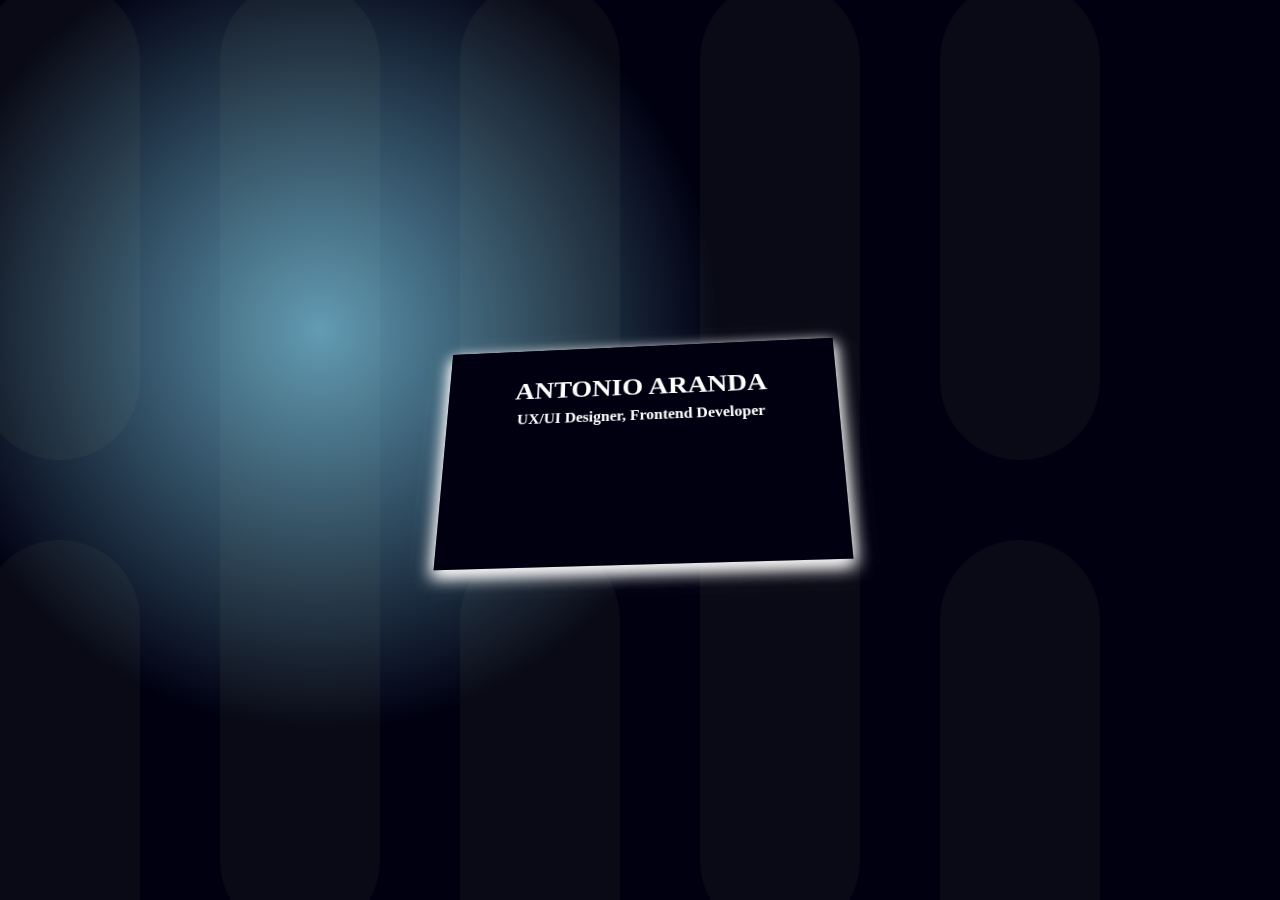
==== AH/index.html @ de72bd5c "Subo proyecto personal" ====
<!DOCTYPE html>
<html lang="en">
<head>
  <meta charset="UTF-8">
  <meta http-equiv="X-UA-Compatible" content="IE=edge">
  <meta name="viewport" content="width=device-width, initial-scale=1.0">
  <link rel="stylesheet" href="src/style.css">
  <title>Document</title>
</head>
<body>
  
  <div class="container">
    <div class="tl"></div>
    <div class="tc"></div>
    <div class="tr"></div>
    <div class="cl"></div>
    <div class="cc"></div>
    <div class="cr"></div>
    <div class="bl"></div>
    <div class="bc"></div>
    <div class="br"></div>
    <div class="hl" id="highlight"></div>
    <input id="check" type="checkbox"/>
    <label for="check"></label>
    <div class="card">
      <div class="front">
        <h2>Antonio Aranda</h2>
        <h4>UX/UI Designer, Frontend Developer</h4>
        <div class="links"><a href="#"><span class="fab fa-html5"></span></a><a href="#"><span class="fab fa-css3"></span></a><a href="#"><span class="fab fa-js"></span></a><a href="#"><span class="fab fa-bootstrap"></span></a><a href="#"><span class="fab fa-sass"></span></a><a href="#"><span class="fab fa-node-js"></span></a><a href="#"><span class="fab fa-git"></span></a><a href="#"><span class="fab fa-gulp"></span></a><a href="#"><span class="fab fa-php"></span></a><a href="#"><span class="fab fa-figma"></span></a></div>
      </div>
      <div class="back">
          <h1>GIT</h1>
          <p>May the --force be with you</p>
          <h1>PUSH</h1>
      </div>
    </div>
  </div>  
</body>
</html>
---- AH/src/style.css ----
@import url("https://fonts.googleapis.com/css?family=Montserrat");
 *, *:before, *:after {
	 box-sizing: border-box;
}
 body {
	 margin: 0;
	 display: flex;
	 min-height: 100vh;
	 overflow: hidden;
	 justify-content: center;
	 align-items: center;
	 background-color: #88daf7;
	 background: url(https://i.picsum.photos/id/1042/3456/5184.jpg?hmac=5xr8Veg2D_kEQQO6rvGj_Yk8s_N4iq3-eZ9_KclSXNQ) no-repeat center center / cover;
}
 .hl {
	 position: absolute;
	 top: 50%;
	 left: 50%;
	 z-index: -1;
	 margin-top: -400px;
	 margin-left: -400px;
	 width: 800px;
	 height: 800px;
	 background: radial-gradient(circle closest-side at 50%, rgba(136, 218, 247, .7), transparent);
	 transition: all 200ms linear;
}
 .container {
	 position: absolute;
	 width: 100%;
	 height: 100%;
	 display: grid;
	 grid-template-columns: repeat(3, 1fr);
	 grid-template-rows: repeat(3, 1fr);
	 perspective: 1000px;
}
 .container .tl:hover ~ .card {
	 transform: rotateX(25deg) rotateY(-5deg);
}
 .container .tl:hover ~ .hl {
	 transform: translate(-40%, -15%);
}
 .container .tc:hover ~ .card {
	 transform: rotateX(35deg);
}
 .container .tc:hover ~ .hl {
	 transform: translate(0, -15%);
}
 .container .tr:hover ~ .card {
	 transform: rotateX(25deg) rotateY(5deg);
}
 .container .tr:hover ~ .hl {
	 transform: translate(40%, -15%);
}
 .container .cl:hover ~ .card {
	 transform: rotateY(-25deg);
}
 .container .cl:hover ~ .hl {
	 transform: translate(-40%, 0%);
}
 .container .cr:hover ~ .card {
	 transform: rotateY(25deg);
}
 .container .cr:hover ~ .hl {
	 transform: translate(40%, 0%);
}
 .container .bl:hover ~ .card {
	 transform: rotateX(-25deg) rotateY(-15deg);
}
 .container .bl:hover ~ .hl {
	 transform: translate(-40%, 15%);
}
 .container .bc:hover ~ .card {
	 transform: rotateX(-35deg);
}
 .container .bc:hover ~ .hl {
	 transform: translate(0, 15%);
}
 .container .br:hover ~ .card {
	 transform: rotateX(-25deg) rotateY(15deg);
}
 .container .br:hover ~ .hl {
	 transform: translate(40%, 15%);
}
 .card {
	 position: absolute;
	 top: 50%;
	 left: 50%;
	 margin: -120px -200px;
	 perspective: 150rem;
	 width: 400px;
	 height: 240px;
	 cursor: pointer;
	 transition: all 500ms cubic-bezier(0.175, 0.885, 0.32, 1.275);
}
 .card .front, .card .back {
	 position: absolute;
	 margin: auto;
	 padding: 2em;
	 display: flex;
	 width: 100%;
	 height: 100%;
	 flex-direction: column;
	 color: white;
	 transition: 500ms cubic-bezier(0.68, -0.55, 0.265, 1.55);
}
 .card .front h2, .card .back h2 {
	 margin: 0;
	 text-transform: uppercase;
	 font-size: 1.75rem;
}
 .card .front h4, .card .back h4 {
	 margin: 0.5em 0 1em;
	 font-size: 1rem;
}
 .card .front .links, .card .back .links {
	 display: flex;
	 flex-flow: row wrap;
	 justify-content: center;
	 align-items: center;
}
 .card .front a, .card .back a {
	 margin: 0.25em 0.5em;
	 text-decoration: none;
	 font-size: 2rem;
	 color: white;
}
 .card .front {
	 z-index: 1;
	 align-items: center;
	 background-color: #001;
	 box-shadow: 0 6px 16px whitesmoke;
}
 .card .back {
	 align-items: center;
	 background-color: #001;
	 box-shadow: 0 6px 16px whitesmoke;
	 transform: rotateY(180deg);
}
 #check {
	 display: none;
}
 #check + label {
	 position: absolute;
	 top: 50%;
	 left: 50%;
	 margin: -120px -200px;
	 z-index: 2;
	 width: 400px;
	 height: 240px;
	 cursor: pointer;
}
 #check:checked + label ~ .card .front {
	 z-index: 0;
	 box-shadow: none;
	 transform: rotateY(-180deg);
}
 #check:checked + label ~ .card .back {
	 box-shadow: 0 6px 16px #01517d, inset 0 0 15px #88daf7;
	 transform: rotateY(0deg);
}
 

@font-face {
	font-family: "Star Wars"; 
	src: url(https://jsbin-user-assets.s3.amazonaws.com/rafaelcastrocouto/star-wars.woff);
  }
  body {
	font-family: 'Star Wars';
	display: grid;
	place-content: center;
	height: 100vh;
	background-color: #001;
	background-image: url("data:image/svg+xml,%3Csvg xmlns='http://www.w3.org/2000/svg' width='160' height='210' viewBox='0 0 80 105'%3E%3Cg fill-rule='evenodd'%3E%3Cg id='death-star' fill='%23664' fill-opacity='0.1'%3E%3Cpath d='M20 10a5 5 0 0 1 10 0v50a5 5 0 0 1-10 0V10zm15 35a5 5 0 0 1 10 0v50a5 5 0 0 1-10 0V45zM20 75a5 5 0 0 1 10 0v20a5 5 0 0 1-10 0V75zm30-65a5 5 0 0 1 10 0v50a5 5 0 0 1-10 0V10zm0 65a5 5 0 0 1 10 0v20a5 5 0 0 1-10 0V75zM35 10a5 5 0 0 1 10 0v20a5 5 0 0 1-10 0V10zM5 45a5 5 0 0 1 10 0v50a5 5 0 0 1-10 0V45zm0-35a5 5 0 0 1 10 0v20a5 5 0 0 1-10 0V10zm60 35a5 5 0 0 1 10 0v50a5 5 0 0 1-10 0V45zm0-35a5 5 0 0 1 10 0v20a5 5 0 0 1-10 0V10z' /%3E%3C/g%3E%3C/g%3E%3C/svg%3E");
	background-position: -100px -100px;
  }
  div {
	text-align: center;
  }
  h1 {
	font-size: 3em;
	color: gold;
	margin: 0.1em;
	letter-spacing: 0.1em;
	-webkit-text-fill-color: transparent;
	-webkit-text-stroke-width: 0.01em;
	-webkit-text-stroke-color: gold;
  }
  p {
	font-size: 2em;
	color: white;
	margin: 0;
  }
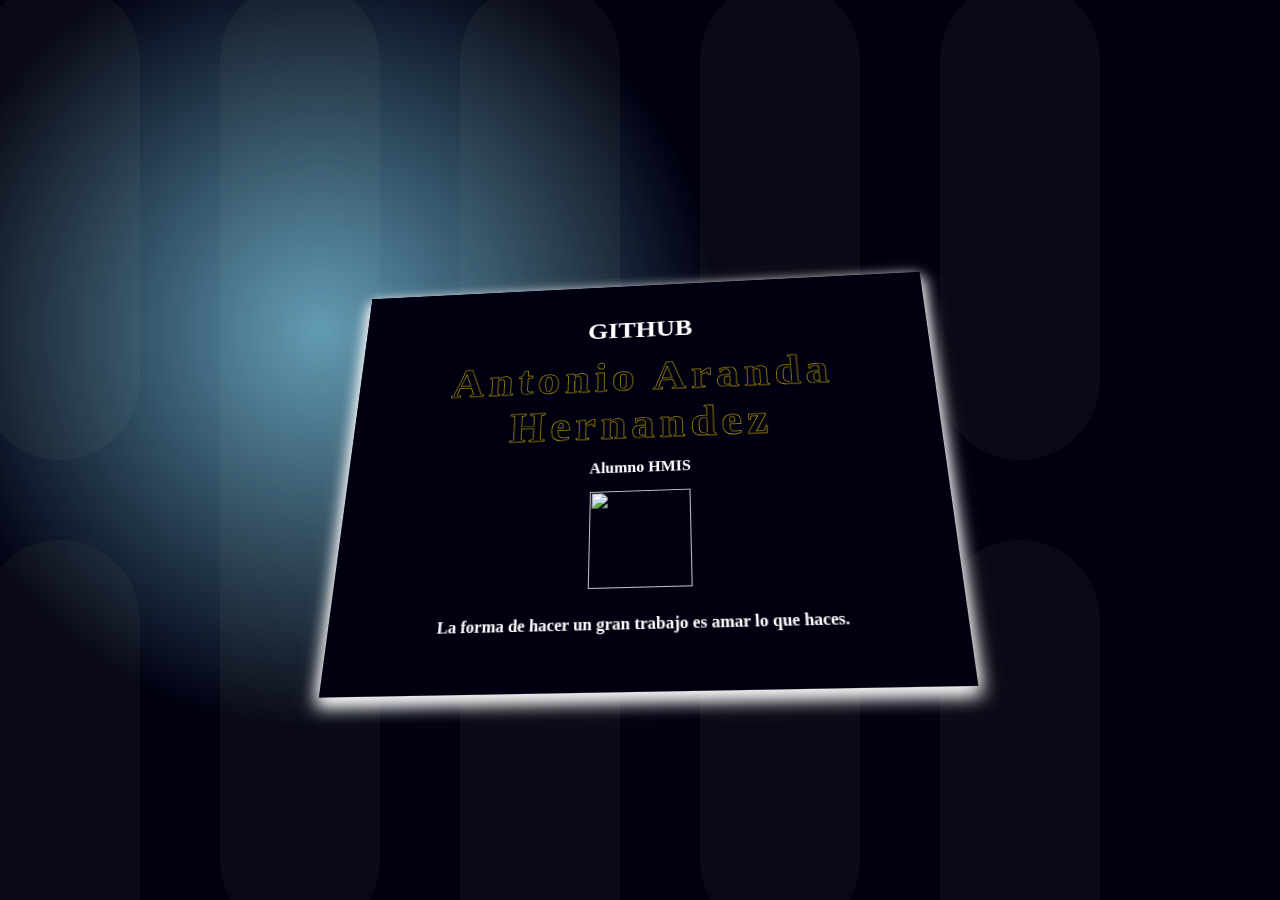
==== commit fbd13861: "Actualizo personal" ====
--- a/AH/index.html
+++ b/AH/index.html
@@ -5,7 +5,7 @@
   <meta http-equiv="X-UA-Compatible" content="IE=edge">
   <meta name="viewport" content="width=device-width, initial-scale=1.0">
   <link rel="stylesheet" href="src/style.css">
-  <title>Document</title>
+  <title>HMIS - Aranda</title>
 </head>
 <body>
   
@@ -24,11 +24,25 @@
     <label for="check"></label>
     <div class="card">
       <div class="front">
-        <h2>Antonio Aranda</h2>
-        <h4>UX/UI Designer, Frontend Developer</h4>
+        <a href="https://github.com/aah233" style="cursor: pointer;"><h2>GitHub</h2></a>
+        <h1>Antonio Aranda Hernandez</h>
+        <h4>Alumno HMIS</h4>
+        <img src="../images/aa.jpg" width="100" height="100">
+          <h4>
+            <br>
+             La  forma de hacer un gran trabajo es amar lo que haces.
+          </h4>
         <div class="links"><a href="#"><span class="fab fa-html5"></span></a><a href="#"><span class="fab fa-css3"></span></a><a href="#"><span class="fab fa-js"></span></a><a href="#"><span class="fab fa-bootstrap"></span></a><a href="#"><span class="fab fa-sass"></span></a><a href="#"><span class="fab fa-node-js"></span></a><a href="#"><span class="fab fa-git"></span></a><a href="#"><span class="fab fa-gulp"></span></a><a href="#"><span class="fab fa-php"></span></a><a href="#"><span class="fab fa-figma"></span></a></div>
       </div>
+      <div></div>
       <div class="back">
+        <br>
+        <br>
+        <br>
+        <br>
+        <br>
+        <br>
+        <br>
           <h1>GIT</h1>
           <p>May the --force be with you</p>
           <h1>PUSH</h1>
--- a/AH/src/style.css
+++ b/AH/src/style.css
@@ -85,10 +85,10 @@
 	 position: absolute;
 	 top: 50%;
 	 left: 50%;
-	 margin: -120px -200px;
+	 margin: -200px -300px;
 	 perspective: 150rem;
-	 width: 400px;
-	 height: 240px;
+	 width: 600px;
+	 height: 440px;
 	 cursor: pointer;
 	 transition: all 500ms cubic-bezier(0.175, 0.885, 0.32, 1.275);
 }
